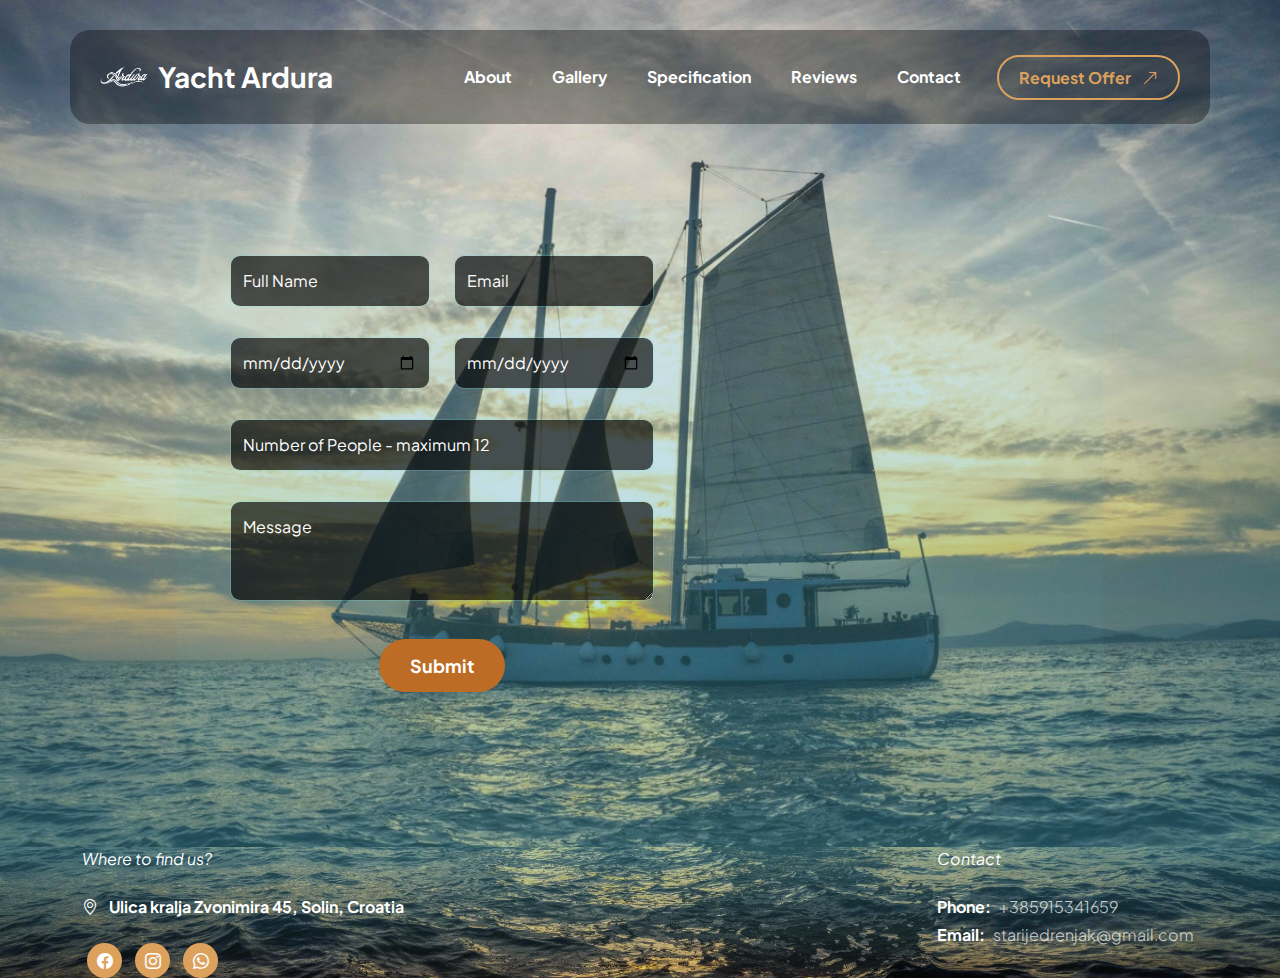
==== book.html @ 217bb02f "Add files via upload" ====
<!doctype html>
<html lang="en">
    <head>
        <meta charset="utf-8">
        <meta name="viewport" content="width=device-width, initial-scale=1">


        <title>Yacht Ardura - HTML Book Form</title>

        <!-- CSS FILES -->                
        <link rel="preconnect" href="https://fonts.googleapis.com">
        
        <link rel="preconnect" href="https://fonts.gstatic.com" crossorigin>

        <link href="https://fonts.googleapis.com/css2?family=Plus+Jakarta+Sans:ital,wght@0,200;0,400;0,600;0,700;1,200;1,700&display=swap" rel="stylesheet">
            
        <link href="css/bootstrap.min.css" rel="stylesheet">

        <link href="css/bootstrap-icons.css" rel="stylesheet">

        <link href="css/vegas.min.css" rel="stylesheet">

        <link href="css/custom.css" rel="stylesheet">

    </head>
    
    <body class="reservation-page">
                
            <main>
                <nav class="navbar navbar-expand-lg">                
                    <div class="container">
                        <a class="navbar-brand d-flex align-items-center" href="index.html">
                            <img src="images/arduragoldlogo.png" class="navbar-brand-image img-fluid" alt="images/arduragoldlogo.png">
                           Yacht Ardura
                        </a>
        
                        <button class="navbar-toggler" type="button" data-bs-toggle="collapse" data-bs-target="#navbarNav" aria-controls="navbarNav" aria-expanded="false" aria-label="Toggle navigation">
                            <span class="navbar-toggler-icon"></span>
                        </button>
        
                        <div class="collapse navbar-collapse" id="navbarNav">
                            <ul class="navbar-nav ms-lg-auto">
                                <li class="nav-item">
                                    <a class="nav-link" href="index.html#section_1"></a>
                                </li>
        
                                <li class="nav-item">
                                    <a class="nav-link" href="index.html#section_2">About</a>
                                </li>

                                <li class="nav-item">
                                    <a class="nav-link" href="index.html#section_3">Gallery</a>
                                </li>

                                <li class="nav-item">
                                    <a class="nav-link" href="index.html#section_4">Specification</a>
                                </li>
                                
                                <li class="nav-item">
                                    <a class="nav-link" href="index.html#section_5">Reviews</a>
                                </li>

                                <li class="nav-item">
                                    <a class="nav-link" href="index.html#section_6">Contact</a>
                                </li>
                            </ul>

                            <div class="ms-lg-3">
                                <a class="btn custom-btn custom-border-btn" href="book.html">
                                    Request Offer
                                    <i class="bi-arrow-up-right ms-2"></i>
                                </a>
                            </div>
                        </div>
                    </div>
                </nav>
                

                <section class="booking-section section-padding">
                <div class="container">
                    <div class="row">

                        <div class="col-lg-10 col-12 mx-auto">
                            <div class="booking-form-wrap">
                                <div class="row">
                                    <div class="col-lg-7 col-12 p-0">
                                        <form class="custom-form booking-form" action="#" method="post" role="form">
            
                                            <div class="booking-form-body">
                                                <div class="row">
                                                    <div class="col-lg-6 col-12">
                                                        <input type="text" name="booking-form-name" id="booking-form-name" class="form-control" placeholder="Full Name" required="">
                                                    </div>

                                            
                                                    <div class="col-lg-6 col-12">                                                   
                                                    <input type="email" name="email" id="email" pattern="[^ @]*@[^ @]*" class="form-control" placeholder="Email" required="">
                                                </div>
                                                
                                                    

                                                    <div class="col-lg-6 col-12">
                                                        <input type="date" name="booking-form-date" id="booking-form-date" class="form-control" placeholder="From Date" required="">
                                                    </div>
                                                    
                                                                                                     
                                                <div class="col-lg-6 col-12">
                                                    <input type="date" name="booking-form-date" id="booking-form-date" class="form-control" placeholder="To Date" required="">
                                                </div>

                                                    <div class="col-lg-12 col-12">
                                                        <input type="number" name="booking-form-number" id="booking-form-number" class="form-control" placeholder="Number of People - maximum 12" required="">

                                                        <textarea name="booking-form-message" rows="3" class="form-control" id="booking-form-message" placeholder="Message"></textarea>
                                                    </div>

                                                    <div class="col-lg-4 col-md-10 col-8 mx-auto mt-2">
                                                        <button type="submit" class="form-control">Submit</button>
                                                    </div>
                                                </div>
                                            </div>
                                        </form>
                                    </div>

                                    <div class="col-lg-5 col-12 p-0">
                                        <div class="booking-form-image-wrap">
                                            
                                         
                                        </div>

                                    </div>
                                </div>
                            </div>

                        </div>
                    </div>
                </section>


                <footer class="site-footer">
                    <div class="container">
                        <div class="row">

                            <div class="col-lg-4 col-12 me-auto">
                                <em class="text-white d-block mb-4">Where to find us?</em>

                                <strong class="text-white">
                                    <i class="bi-geo-alt me-2"></i>
                                    Ulica kralja Zvonimira 45, Solin, Croatia
                                </strong>

                                <ul class="social-icon mt-4">
                                    <li class="social-icon-item">
                                        <a href="https://www.facebook.com/YachtArdura/" class="social-icon-link bi-facebook">
                                        </a>
                                         </li>
        
                                    
                                        <li class="social-icon-item">
                                            <a href="https://www.instagram.com/yacht_ardura/" target="_new" class="social-icon-link bi-instagram">
                                            </a>
                                        </li>

                                        <li class="social-icon-item">
                                          <a href="+385915341659" class="social-icon-link bi-whatsapp">
                                          </a>
                                        </li>
                                </ul>
                            </div>

                            <div class="col-lg-3 col-12 mt-4 mb-3 mt-lg-0 mb-lg-0">
                                <em class="text-white d-block mb-4">Contact</em>

                                <p class="d-flex mb-1">
                                    <strong class="me-2">Phone:</strong>
                                    <a href="tel: +385915341659" class="site-footer-link">
                                     +385915341659
                                    </a>
                                </p>

                                <p class="d-flex mb-1">
                                    <strong class="me-2">Email:</strong>
                                    <a href="mailto:starijedrenjak@gmail.com?subject=Mail from Our Site" class=site-footer-link>starijedrenjak@gmail.com </a> 
                                </p>
                            </div>
                        </div>
                    </div>
                </footer>
            </main>


        <!-- JAVASCRIPT FILES -->
        <script src="js/jquery.min.js"></script>
        <script src="js/bootstrap.min.js"></script>
        <script src="js/jquery.sticky.js"></script>
        <script src="js/vegas.min.js"></script>
        <script src="js/custom.js"></script>

    </body>
</html>
---- css/vegas.min.css ----
.vegas-content-scrollable,.vegas-overlay,.vegas-slide,.vegas-slide-inner,.vegas-timer{position:absolute;top:0;left:0;bottom:0;right:0;overflow:hidden;border:none;padding:0;margin:0}.vegas-content-scrollable{position:relative;height:100%;overflow:auto}.vegas-overlay{opacity:.5;background:url(./overlays/02.png) center center}.vegas-timer{top:auto;bottom:0;height:2px}.vegas-timer-progress{width:0%;height:100%;background:#fff;transition:width ease-out}.vegas-timer-running .vegas-timer-progress{width:100%}.vegas-slide,.vegas-slide-inner{margin:0;padding:0;background:center center no-repeat;transform:translateZ(0);will-change:transform,opacity}body .vegas-container{overflow:hidden!important;position:relative}.vegas-video{min-width:100%;min-height:100%;width:auto;height:auto}body.vegas-container{overflow:auto;position:static;z-index:-2}body.vegas-container>.vegas-overlay,body.vegas-container>.vegas-slide,body.vegas-container>.vegas-timer{position:fixed;z-index:-1}.vegas-transition-blur,.vegas-transition-blur2{opacity:0;filter:blur(32px) brightness(1.01)}.vegas-transition-blur-in,.vegas-transition-blur2-in{opacity:1;filter:blur(0) brightness(1.01)}.vegas-transition-blur2-out{opacity:0}.vegas-transition-burn,.vegas-transition-burn2{opacity:0;filter:contrast(1000%) saturate(1000%)}.vegas-transition-burn-in,.vegas-transition-burn2-in{opacity:1;filter:contrast(100%) saturate(100%)}.vegas-transition-burn2-out{opacity:0;filter:contrast(1000%) saturate(1000%)}.vegas-transition-fade,.vegas-transition-fade2{opacity:0}.vegas-transition-fade-in,.vegas-transition-fade2-in{opacity:1}.vegas-transition-fade2-out{opacity:0}.vegas-transition-flash,.vegas-transition-flash2{opacity:0;filter:brightness(25)}.vegas-transition-flash-in,.vegas-transition-flash2-in{opacity:1;filter:brightness(1)}.vegas-transition-flash2-out{opacity:0;filter:brightness(25)}.vegas-transition-negative,.vegas-transition-negative2{opacity:0;filter:invert(100%)}.vegas-transition-negative-in,.vegas-transition-negative2-in{opacity:1;filter:invert(0)}.vegas-transition-negative2-out{opacity:0;filter:invert(100%)}.vegas-transition-slideDown,.vegas-transition-slideDown2{transform:translateY(-100%)}.vegas-transition-slideDown-in,.vegas-transition-slideDown2-in{transform:translateY(0)}.vegas-transition-slideDown2-out{transform:translateY(100%)}.vegas-transition-slideLeft,.vegas-transition-slideLeft2{transform:translateX(100%)}.vegas-transition-slideLeft-in,.vegas-transition-slideLeft2-in{transform:translateX(0)}.vegas-transition-slideLeft2-out,.vegas-transition-slideRight,.vegas-transition-slideRight2{transform:translateX(-100%)}.vegas-transition-slideRight-in,.vegas-transition-slideRight2-in{transform:translateX(0)}.vegas-transition-slideRight2-out{transform:translateX(100%)}.vegas-transition-slideUp,.vegas-transition-slideUp2{transform:translateY(100%)}.vegas-transition-slideUp-in,.vegas-transition-slideUp2-in{transform:translateY(0)}.vegas-transition-slideUp2-out{transform:translateY(-100%)}.vegas-transition-swirlLeft,.vegas-transition-swirlLeft2{transform:scale(2) rotate(35deg);opacity:0}.vegas-transition-swirlLeft-in,.vegas-transition-swirlLeft2-in{transform:scale(1) rotate(0);opacity:1}.vegas-transition-swirlLeft2-out,.vegas-transition-swirlRight,.vegas-transition-swirlRight2{transform:scale(2) rotate(-35deg);opacity:0}.vegas-transition-swirlRight-in,.vegas-transition-swirlRight2-in{transform:scale(1) rotate(0);opacity:1}.vegas-transition-swirlRight2-out{transform:scale(2) rotate(35deg);opacity:0}.vegas-transition-zoomIn,.vegas-transition-zoomIn2{transform:scale(0);opacity:0}.vegas-transition-zoomIn-in,.vegas-transition-zoomIn2-in{transform:scale(1);opacity:1}.vegas-transition-zoomIn2-out,.vegas-transition-zoomOut,.vegas-transition-zoomOut2{transform:scale(2);opacity:0}.vegas-transition-zoomOut-in,.vegas-transition-zoomOut2-in{transform:scale(1);opacity:1}.vegas-transition-zoomOut2-out{transform:scale(0);opacity:0}.vegas-animation-kenburns{-webkit-animation:kenburns ease-out;animation:kenburns ease-out}@-webkit-keyframes kenburns{0%{transform:scale(1.5)}100%{transform:scale(1)}}@keyframes kenburns{0%{transform:scale(1.5)}100%{transform:scale(1)}}.vegas-animation-kenburnsDownLeft{-webkit-animation:kenburnsDownLeft ease-out;animation:kenburnsDownLeft ease-out}@-webkit-keyframes kenburnsDownLeft{0%{transform:scale(1.5) translate(10%,-10%)}100%{transform:scale(1) translate(0,0)}}@keyframes kenburnsDownLeft{0%{transform:scale(1.5) translate(10%,-10%)}100%{transform:scale(1) translate(0,0)}}.vegas-animation-kenburnsDownRight{-webkit-animation:kenburnsDownRight ease-out;animation:kenburnsDownRight ease-out}@-webkit-keyframes kenburnsDownRight{0%{transform:scale(1.5) translate(-10%,-10%)}100%{transform:scale(1) translate(0,0)}}@keyframes kenburnsDownRight{0%{transform:scale(1.5) translate(-10%,-10%)}100%{transform:scale(1) translate(0,0)}}.vegas-animation-kenburnsDown{-webkit-animation:kenburnsDown ease-out;animation:kenburnsDown ease-out}@-webkit-keyframes kenburnsDown{0%{transform:scale(1.5) translate(0,-10%)}100%{transform:scale(1) translate(0,0)}}@keyframes kenburnsDown{0%{transform:scale(1.5) translate(0,-10%)}100%{transform:scale(1) translate(0,0)}}.vegas-animation-kenburnsLeft{-webkit-animation:kenburnsLeft ease-out;animation:kenburnsLeft ease-out}@-webkit-keyframes kenburnsLeft{0%{transform:scale(1.5) translate(10%,0)}100%{transform:scale(1) translate(0,0)}}@keyframes kenburnsLeft{0%{transform:scale(1.5) translate(10%,0)}100%{transform:scale(1) translate(0,0)}}.vegas-animation-kenburnsRight{-webkit-animation:kenburnsRight ease-out;animation:kenburnsRight ease-out}@-webkit-keyframes kenburnsRight{0%{transform:scale(1.5) translate(-10%,0)}100%{transform:scale(1) translate(0,0)}}@keyframes kenburnsRight{0%{transform:scale(1.5) translate(-10%,0)}100%{transform:scale(1) translate(0,0)}}.vegas-animation-kenburnsUpLeft{-webkit-animation:kenburnsUpLeft ease-out;animation:kenburnsUpLeft ease-out}@-webkit-keyframes kenburnsUpLeft{0%{transform:scale(1.5) translate(10%,10%)}100%{transform:scale(1) translate(0,0)}}@keyframes kenburnsUpLeft{0%{transform:scale(1.5) translate(10%,10%)}100%{transform:scale(1) translate(0,0)}}.vegas-animation-kenburnsUpRight{-webkit-animation:kenburnsUpRight ease-out;animation:kenburnsUpRight ease-out}@-webkit-keyframes kenburnsUpRight{0%{transform:scale(1.5) translate(-10%,10%)}100%{transform:scale(1) translate(0,0)}}@keyframes kenburnsUpRight{0%{transform:scale(1.5) translate(-10%,10%)}100%{transform:scale(1) translate(0,0)}}.vegas-animation-kenburnsUp{-webkit-animation:kenburnsUp ease-out;animation:kenburnsUp ease-out}@-webkit-keyframes kenburnsUp{0%{transform:scale(1.5) translate(0,10%)}100%{transform:scale(1) translate(0,0)}}@keyframes kenburnsUp{0%{transform:scale(1.5) translate(0,10%)}100%{transform:scale(1) translate(0,0)}}
/*# sourceMappingURL=vegas.min.css.map */
---- css/custom.css ----
/*---------------------------------------
  CUSTOM PROPERTIES ( VARIABLES )             
-----------------------------------------*/
:root {
  --white-color:                  #ffffff;
  --primary-color:                #54cbdb;
  --secondary-color:              #DDA15E;
  --section-bg-color:             #b78752;
  --custom-btn-bg-color:          #BC6C25;
  --custom-btn-bg-hover-color:    #DDA15E;
  --dark-color:                   #000000;
  --p-color:                      #717275;
  --border-color:                 #7fffd4;
  --link-hover-color:             #E76F51;

  --body-font-family:             'Plus Jakarta Sans', sans-serif;

  --h1-font-size:                 40px;
  --h2-font-size:                 34px;
  --h3-font-size:                 30px;
  --h4-font-size:                 28px;
  --h5-font-size:                 24px;
  --h6-font-size:                 22px;
  --p-font-size:                  20px;
  --btn-font-size:                16px;
  --form-btn-font-size:           18px;
  --menu-font-size:               16px;

  --border-radius-large:          100px;
  --border-radius-medium:         20px;
  --border-radius-small:          10px;

  --font-weight-thin:             200;
  --font-weight-light:            300;
  --font-weight-normal:           400;
  --font-weight-bold:             700;
}

body {
  background-color: var(--white-color);
  font-family: var(--body-font-family);

}


/*---------------------------------------
  TYPOGRAPHY               
-----------------------------------------*/

h2,
h3,
h4,
h5,
h6 {
  color: var(--white-color);
}

h1,
h2,
h3,
h4,
h5,
h6 {
  font-weight: var(--font-weight-bold);
}

h1 {
  font-size: var(--h1-font-size);
}

h2 {
  font-size: var(--h2-font-size);
}

h3 {
  font-size: var(--h3-font-size);
}

h4 {
  font-size: var(--h4-font-size);
}

h5 {
  font-size: var(--h5-font-size);
}

h6 {
  font-size: var(--h6-font-size);
}

p {
  color: var(--p-color);
  font-size: var(--p-font-size);
  font-weight: var(--font-weight-light);
}

ul li {
  color: var(--p-color);
  font-size: var(--p-font-size);
  font-weight: var(--font-weight-light);
}

a, 
button {
  touch-action: manipulation;
  transition: all 0.3s;
}

a {
  display: inline-block;
  color: var(--primary-color);
  text-decoration: none;
}

a:hover {
  color: var(--link-hover-color);
}

b,
strong {
  font-weight: var(--font-weight-bold);
}


/*---------------------------------------
  SECTION               
-----------------------------------------*/
.section-padding {
  padding-top: 100px;
  padding-bottom: 100px;
}

.section-bg {
  background-color: var(--section-bg-color);
}

.section-overlay {
  background-color: var(--light-color);
  position: absolute;
  z-index: 9;
  top: 0;
  left: 0;
  pointer-events: none;
  width: 100%;
  height: 100%;
  opacity: 0.65;
}

.section-overlay + .container {
  position: relative;
  z-index: 22;
}

.back-top-icon {
  font-size: var(--h2-font-size);
}


/*---------------------------------------
  TIMELINE               
-----------------------------------------*/
.timeline {
  position: relative;
  max-width: 1200px;
  margin: 0 auto;
}

.timeline::after {
  content: '';
  position: absolute;
  width: 5px;
  background-color: var(--white-color);
  top: 0;
  bottom: 0;
  left: 50%;
  margin-left: -3px;
}

.timeline-container {
  padding: 10px 40px;
  padding-top: 0;
  position: relative;
  background-color: inherit;
  width: 50%;
}

.timeline-container::after {
  content: '';
  position: absolute;
  width: 25px;
  height: 25px;
  right: -12px;
  background-color: var(--white-color);
  border: 5px solid #7c5c52;
  top: 15px;
  border-radius: 50%;
  z-index: 1;
}

.timeline-container-left {
  left: 0;
}

.timeline-container-right {
  left: 50%;
}

.timeline-container-left::before {
  content: " ";
  height: 0;
  position: absolute;
  top: 9px;
  width: 0;
  z-index: 1;
  right: 25px;
  border: medium solid white;
  border-width: 20px 0 20px 20px;
  border-color: transparent transparent transparent white;
}

.timeline-container-right::before {
  content: " ";
  height: 0;
  position: absolute;
  top: 9px;
  width: 0;
  z-index: 1;
  left: 25px;
  border: medium solid white;
  border-width: 20px 20px 20px 0;
  border-color: transparent white transparent transparent;
}

.timeline-container-right::after {
  left: -13px;
}

.timeline-content {
  padding: 5px;
  background-color: var(--white-color);
  position: relative;
  border-radius: var(--border-radius-medium);
}

@media screen and (max-width: 991px) {
  .timeline::after {
    left: 31px;
  }

  .timeline-container {
    width: 100%;
    padding-left: 70px;
    padding-right: 25px;
  }

  .timeline-container::before {
    left: 58px;
    border: medium solid white;
    border-width: 20px 20px 20px 0;
    border-color: transparent white transparent transparent;
  }

  .timeline-container-left::after, .timeline-container-right::after {
    left: 6px;
  }

  .timeline-container-right {
    left: 0%;
  }
}



/*---------------------------------------
  CUSTOM BUTTON               
-----------------------------------------*/
.custom-btn {
  background: var(--custom-btn-bg-color);
  border: 2px solid transparent;
  border-radius: var(--border-radius-large);
  color: var(--white-color);
  font-size: var(--btn-font-size);
  font-weight: var(--font-weight-bold);
  line-height: normal;
  transition: all 0.3s;
  padding: 12px 28px;
}

.custom-btn:hover {
  background: var(--custom-btn-bg-hover-color);
  color: var(--white-color);
}

.custom-border-btn {
  background: transparent;
  border: 2px solid var(--white-color);
  color: var(--white-color);
}

.custom-border-btn:hover {
  background: var(--white-color);
  color: var(--secondary-color);
}

.custom-btn-bg-white {
  border-color: var(--white-color);
  color: var(--white-color);
}

.custom-btn-italic {
  font-style: italic;
}


/*---------------------------------------
  NAVIGATION BAR & OFFCANVAS              
-----------------------------------------*/
.sticky-wrapper {
  position: absolute;
  z-index: 999999;
  top: 0;
  right: 0;
  left: 0;
}

.sticky-wrapper.is-sticky .container {
  background: rgba(0, 0, 0, 0.65);
  border-radius: var(--border-radius-medium);
  padding: 15px 30px;
}

.navbar {
  background: transparent;
  z-index: 999999;
  padding-top: 30px;
  padding-bottom: 30px;
}

.navbar .container {
  background: rgba(0, 0, 0, 0.35);
  border-radius: var(--border-radius-medium);
  padding: 15px 30px;
}

.navbar-brand,
.navbar-brand:hover {
  font-size: var(--h4-font-size);
  font-weight: var(--font-weight-bold);
  display: block;
  color: var(--white-color);
}

.navbar .navbar-brand-image {
  filter: brightness(0) invert(1);
}

.navbar-brand-image {
  width: 48px;
  height: auto;
  margin-right: 10px;
}

.navbar .custom-btn {
  padding: 10px 20px;
}

.navbar-expand-lg .navbar-nav .nav-link {
  border-radius: var(--border-radius-large);
  margin: 10px;
  padding: 10px;
}

.navbar-nav .nav-link {
  display: inline-block;
  color: var(--white-color);
  font-size: var(--menu-font-size);
  font-weight: var(--font-weight-bold);
  padding-top: 15px;
  padding-bottom: 15px;
}

.navbar-nav .nav-link.active, 
.navbar-nav .nav-link:hover {
  color: var(--secondary-color);
}

.navbar .dropdown-menu {
  background: var(--white-color);
  box-shadow: 0 1rem 3rem rgba(0,0,0,.175);
  border: 0;
  display: inherit;
  opacity: 0;
  min-width: 9rem;
  margin-top: 20px;
  padding: 13px 0 10px 0;
  transition: all 0.3s;
  pointer-events: none;
}

.navbar .dropdown-menu::before {
  content: "";
  width: 0;
  height: 0;
  border-left: 20px solid transparent;
  border-right: 20px solid transparent;
  border-bottom: 15px solid var(--white-color);
  position: absolute;
  top: -10px;
  left: 10px;
}

.navbar .dropdown-item {
  display: inline-block;
  color: var(--p-color);
  font-size: var(--menu-font-size);
  font-weight: var(--font-weight-medium);
  position: relative;
}

.navbar .dropdown-item.active, 
.navbar .dropdown-item:active,
.navbar .dropdown-item:focus, 
.navbar .dropdown-item:hover {
  background: transparent;
  color: var(--link-hover-color);
}

.navbar .dropdown-toggle::after {
  content: "\f282";
  display: inline-block;
  font-family: bootstrap-icons !important;
  font-size: var(--menu-font-size);
  font-style: normal;
  font-weight: normal !important;
  font-variant: normal;
  text-transform: none;
  line-height: 1;
  vertical-align: -.125em;
  -webkit-font-smoothing: antialiased;
  -moz-osx-font-smoothing: grayscale;
  position: relative;
  left: 2px;
  border: 0;
}

@media screen and (min-width: 992px) {
  .navbar .dropdown:hover .dropdown-menu {
    opacity: 1;
    margin-top: 0;
    pointer-events: auto;
  }
}

.navbar-toggler {
  border: 0;
  padding: 0;
  cursor: pointer;
  margin: 0;
  width: 30px;
  height: 35px;
  outline: none;
}

.navbar-toggler:focus {
  outline: none;
  box-shadow: none;
}

.navbar-toggler[aria-expanded="true"] .navbar-toggler-icon {
  background: transparent;
}

.navbar-toggler[aria-expanded="true"] .navbar-toggler-icon:before,
.navbar-toggler[aria-expanded="true"] .navbar-toggler-icon:after {
  transition: top 300ms 50ms ease, -webkit-transform 300ms 350ms ease;
  transition: top 300ms 50ms ease, transform 300ms 350ms ease;
  transition: top 300ms 50ms ease, transform 300ms 350ms ease, -webkit-transform 300ms 350ms ease;
  top: 0;
}

.navbar-toggler[aria-expanded="true"] .navbar-toggler-icon:before {
  transform: rotate(45deg);
}

.navbar-toggler[aria-expanded="true"] .navbar-toggler-icon:after {
  transform: rotate(-45deg);
}

.navbar-toggler .navbar-toggler-icon {
  background: var(--white-color);
  transition: background 10ms 300ms ease;
  display: block;
  width: 30px;
  height: 2px;
  position: relative;
}

.navbar-toggler .navbar-toggler-icon:before,
.navbar-toggler .navbar-toggler-icon:after {
  transition: top 300ms 350ms ease, -webkit-transform 300ms 50ms ease;
  transition: top 300ms 350ms ease, transform 300ms 50ms ease;
  transition: top 300ms 350ms ease, transform 300ms 50ms ease, -webkit-transform 300ms 50ms ease;
  position: absolute;
  right: 0;
  left: 0;
  background: var(--white-color);
  width: 30px;
  height: 2px;
  content: '';
}

.navbar-toggler .navbar-toggler-icon::before {
  top: -8px;
}

.navbar-toggler .navbar-toggler-icon::after {
  top: 8px;
}

/*---------------------------------------
  HERO        
-----------------------------------------*/
.hero-section {
  background-color: var(--light-color);
  position: relative;
  overflow: hidden;
  min-height: 620px;
  text-align: center;
}

.hero-section::after {
  border-radius: var(--border-radius-medium);
  content: "";
  position: apsolute;
  top: 55%;
  left: 50%;
  transform: translate(-55%, -50%) rotate(45deg);
  width: 250px;
  height: 350px;
  pointer-events: none;
}

@media screen and (min-width: 991px) {
  .hero-section {
    height: 100vh;
  }
}

.hero-section h1 {
  color: var(--white-color);
}

.small-text {
  color: var(--secondary-color);
}

.hero-section .custom-border-btn {
  border-color: transparent;
}

.hero-section .container {
  position: relative;
  z-index: 9;
}

.hero-slides {
  width: 100%;
  height: 100%;
  position: absolute !important;
}


/*---------------------------------------
  ABOUT              
-----------------------------------------*/
.about-section {
  background-color: var(--primary-color);
  position: relative;
  background-image: url('../images/pozadina nova.jpg');
  background-repeat: no-repeat;
  background-size: cover;
}

.about-section .ratio {
  border-radius: var(--border-radius-medium);
}

.custom-video {
  border-radius: var(--border-radius-medium);
  width: 90%;
  height: 70%;
  object-fit: cover;
}

.about-image-wrap {
  border-radius: var(--border-radius-medium);
  position: relative;
  overflow: hidden;
}


.about-section h6 {
  color: var(--secondary-color);
}

/*---------------------------------------
GALLERY          
-----------------------------------------*/
.gallery-section {
  background-color: var(-p-color-color);
  position: relative;
  background-image: url('../images/ardura\ s.jpg');
  background-repeat: no-repeat;
  background-size: cover;
}
.gallery-block-wrap {
  background-color: var(rgb(77, 189, 212));
  border-radius: var(--border-radius-medium);
  position: relative;
  overflow: hidden;
  max-height: 350px;
  cursor: pointer;
}

.gallery-block-wrap:hover .team-block-image {
  transform: scale(1.2);
}

.gallery-block-image-wrap {
  width: 100%;
}

.gallery-block-image {
  display: block;
  object-fit: cover;
  width: 100%;
  height: 100%;
  transition: all 0.3s;
}



.carousel-inicators img {
  width: 50px;
  display:block;
}

.carousel-inicator button {
  width:max-content!important;
  display:block;
}

.carousel-inicators {
  position: unset;
}



/*---------------------------------------
 specifications      
-----------------------------------------*/
.specifications-section {
  background-image: url('../images/ardura-at-sea.jpg');
  background-repeat: no-repeat;
  background-size: cover;
}

.menu-block-wrap {
  background: rgba(0, 0, 0, 0.65);
  border-radius: var(--border-radius-medium);
  padding: 25px;
}

.menu-block .border-top {
  border-top-color: rgba(255, 255, 255, 0.35) !important;
}

.menu-block h6 {
  color: var(--white-color);
}

.menu-block small {
  color: rgba(255, 255, 255, 0.35);
}

.menu-block strong {
  color: var(--secondary-color);
}

.menu-block-image {
  border-radius: 70%;
  width: 20px;
  height: 20px;
  object-fit: cover;
  display: block;
  margin: auto;
  cursor: pointer;
}

.badge {
  background-color: var(--primary-color);
  font-size: 5px;
  position: relative;
  bottom: 2px;
  padding-bottom: 4px;
}

.badge::before {
  content: "";
  position: absolute;
  top: 0;
  bottom: 0;
  left: -4px;
  border-top: 5px solid transparent;
  border-bottom: 5px solid transparent;
  border-right: 5px solid var(--primary-color);
}


/*---------------------------------------
  REVIEWS              
-----------------------------------------*/
.reviews-section {
  background-image: url('../images/guests.jpg'); 
  background-repeat: no-repeat;
  background-size: cover ;
  background-color: #5e6fad;
  position: relative;

}

.reviews-block {
  background-color: var(--section-bg-color);
  border-radius: var(--border-radius-medium);
  position: relative;
  overflow: hidden;
}

.reviews-block .border-top {
  border-top-color: rgba(255, 255, 255, 0.) !important;
}

.reviews-block-image-wrap {
  background-image: url('../images/lounge\ sea\ view.jpg');
  background-repeat: no-repeat;
  background-size: cover;
  background-position: center;
  padding: 30px;
}

.reviews-block-image {
  border-radius: var(--border-radius-large);
  width: 65px;
  height: 65px;
  object-fit: cover;
  margin-right: 10px;
}

.reviews-block-info {
  padding: 20px 30px;
}

.reviews-block-info p {
  font-size: var(--btn-font-size);
  font-style: italic;
  color: rgba(255, 255, 255, 0.75);
}

.reviews-group i {
  color: var(--white-color);
}


/*---------------------------------------
  BOOKING SECTION              
-----------------------------------------*/
.booking-section {
  background-image: url('../images/sunset\ sailing.jpg');
  background-image: linear-gradient(to bottom, rgba(0, 0, 0, 0.1), rgba(72, 176, 197, 0.401)), url('../images/sunset\ sailing.jpg');
  background-color: rgba(6, 5, 15, 0.915);;
  background-repeat: no-repeat;
  background-position: center;
  background-size: cover;
  position: relative;
}

.booking-form-wrap {
  background-color: rgba(73, 204, 211, 0.05);
  border-radius: var(--border-radius-medium);
  position: relative;
  overflow: hidden;
  margin-top: 100px;
}

.booking-form {
  padding: 55px 65px;
}

.booking-form-image-wrap {
  position: relative;
  height: 100%;
}

.booking-form-image {
  width: 100%;
  height: 100%;
  object-fit: cover;
}

.booking-form-text span {
  color: var(--white-color);
  font-size: var(--btn-font-size);
}

.reservation-page .custom-border-btn {
  border-color: var(--secondary-color);
  color: var(--secondary-color);
}

.reservation-page .custom-border-btn:hover {
  border-color: transparent;
}


/*---------------------------------------
  CONTACT               
-----------------------------------------*/
.contact-section {
  background-image: linear-gradient(to bottom, rgba(0, 0, 0, 0.01), rgba(72, 176, 197, 0.401)), url('../images/sunset\ sailing.jpg');
  background-repeat: no-repeat;
  background-position: center;
  background-size: cover;
}

.google-map {
  border-radius: var(--border-radius-medium);
  filter: grayscale(100);
}

.contact-block-wrap {
  background: var(--primary-color);
  border-radius: var(--border-radius-medium);
  padding: 0;
  min-height: 200px;
}

.contact-block {
  background: var(--secondary-color);
  border-radius: var(--border-radius-medium);
  transform: rotate(8deg);
  height: 100%;
  padding: 20px 40px;
}

.contact-block h6 {
  transform: rotate(-8deg);
}

.contact-block .custom-icon {
  background: var(--primary-color);
  border-radius: var(--border-radius-large);
  display: block;
  width: 50px;
  height: 50px;
  line-height: 50px;
  text-align: center;
  position: relative;
}

.contact-block strong {
  display: block;
  color: var(--white-color);
  text-transform: uppercase;
  margin-top: 20px;
  margin-bottom: 10px;
}


/*---------------------------------------
  CUSTOM FORM               
-----------------------------------------*/
.custom-form .form-control {
  color: var(--p-color);
  border-radius: var(--border-radius-small);
  margin-bottom: 30px;
  padding-top: 13px;
  padding-bottom: 13px;
  box-shadow: none;
  outline: none;
  transition: all 0.3s;
}

.custom-form .form-control:hover,
.custom-form .form-control:focus {
  background: var(--secondary-color);
  border-color: transparent;
}

.custom-form .form-label {
  color: var(--white-color);
  font-style: italic;
  margin-bottom: 15px;
}

.custom-form button[type="submit"] {
  background: var(--custom-btn-bg-color);
  border: none;
  border-radius: var(--border-radius-large);
  color: var(--white-color);
  font-size: var(--form-btn-font-size);
  font-weight: var(--font-weight-bold);
  transition: all 0.3s;
  margin-bottom: 0;
}

.custom-form button[type="submit"]:hover,
.custom-form button[type="submit"]:focus {
  background: var(--white-color);
  border-color: transparent;
  color: var(--primary-color);
}

.contact-form .form-control,
.booking-form .form-control {
  background-color: rgba(0, 0, 0, 0.65);;
  border-color: rgba(121, 219, 230, 0.25);
}


.booking-form .form-control {
  color: var(--white-color);
}

.custom-form input::-webkit-input-placeholder,
.custom-form textarea::-webkit-input-placeholder {
   color: var(--white-color);
}

.booking-form input:-moz-placeholder,
.booking-form textarea:-moz-placeholder {
  color: var(--white-color);
}


/*---------------------------------------
  SITE FOOTER              
-----------------------------------------*/
.site-footer {
  background-image: linear-gradient(to top, rgba(0, 0, 0, 0.1), rgba(72, 176, 197, 0.401)), url('../images/zaglavlje.jpg');
  background-color: rgba(6, 5, 15, 0.915);;
  background-repeat: no-repeat;
  background-position: center;
  background-size: cover;
}

.site-footer strong {
  color: var(--white-color);
}

.site-footer p,
.site-footer-link {
  color: rgba(255, 255, 255, 0.75);
  font-size: var(--btn-font-size);
}

.site-footer-link {
  color: rgba(255, 255, 255, 0.75);
  font-size: var(--btn-font-size);
  transition: all 0.3s;
}

.site-footer-link:hover {
  color: rgba(255, 255, 255, 0.25);
  text-decoration: underline;
}

.copyright-text {
  color: rgba(255, 255, 255, 0.25);
  font-size: var(--menu-font-size);
}

.copyright-text a {
	color: rgba(255, 200, 160, 0.25);
}


/*---------------------------------------
  SOCIAL ICON               
-----------------------------------------*/
.social-icon {
  margin: 0;
  padding: 0;
}

.social-icon-item {
  list-style: none;
  display: inline-block;
  vertical-align: top;
}

.social-icon-link {
  background: var(--secondary-color);
  border-radius: var(--border-radius-large);
  color: var(--white-color);
  font-size: var(--menu-font-size);
  display: block;
  margin: 0 5px;
  text-align: center;
  width: 35px;
  height: 35px;
  line-height: 35px;
  transition: background 0.2s, color 0.2s;
}

.social-icon-link:hover {
  background: var(--white-color);
  color: var(--secondary-color);
}

.social-icon-link span {
  display: block;
}


/*---------------------------------------
  RESPONSIVE STYLES               
-----------------------------------------*/
@media screen and (max-width: 1200px) {
  h1 {
    font-size: 62px;
  }
}

@media screen and (max-width: 991px) {
  h1 {
    font-size: 54px;
  }

  h2 {
    font-size: 36px;
  }

  h3 {
    font-size: 32px;
  }

  h4 {
    font-size: 28px;
  }

  h5 {
    font-size: 20px;
  }

  h6 {
    font-size: 18px;
  }

  .section-padding {
    padding-top: 50px;
    padding-bottom: 50px;
  }

  .hero-section {
    padding-top: 148px;
    padding-bottom: 100px;
  }

  .navbar-brand,
  .navbar-brand:hover {
    font-size: var(--h5-font-size);
  }

  .navbar-expand-lg .navbar-nav {
    padding-bottom: 20px;
  }

  .navbar-expand-lg .navbar-nav .nav-link {
    padding: 0;
    margin-bottom: 0;
  }

  .navbar .custom-btn {
    margin-bottom: 10px;
  }

  .booking-form {
    padding: 45px;
  }

  .contact-section .container {
    width: auto;
    margin-right: 10px;
    margin-left: 10px;
    padding: 35px;
  }

  .site-footer {
    padding-top: 50px;
    padding-bottom: 50px;
  }
}

@media screen and (max-width: 767px) {
  .custom-btn {
    font-size: 14px;
    padding: 12px 20px;
  }

  .menu-block-wrap,
  .reviews-block-image-wrap,
  .reviews-block-info {
    padding: 20px;
  }
}


@media screen and (max-width: 578px) {
  .navbar .container,
  .sticky-wrapper.is-sticky .container {
    margin-right: 10px;
    margin-left: 10px;
  }
}


@media screen and (max-width: 480px) {
  h1 {
    font-size: 38px;
  }

  h2 {
    font-size: 28px;
  }

  h3 {
    font-size: 26px;
  }

  h4 {
    font-size: 22px;
  }

  h5 {
    font-size: 20px;
  }

  .hero-section::after {
    width: 200px;
    height: 200px;
  }

  .booking-form {
    padding: 35px;
  }

  .opening-hours-list li {
    font-size: 12px;
  }

  .reviews-block-image-wrap {
    flex-direction: column;
  }

  .reviews-block-image {
    margin-bottom: 15px;
  }

  .timeline-container {
    padding-left: 55px;
  }

  .timeline-container::before {
    left: 44px;
    border: medium solid white;
    border-width: 15px 15px 15px 0;
    border-color: transparent white transparent transparent;
  }

  .timeline-container-left::before,
  .timeline-container-right::before {
    top: 13px;
  }
  
}
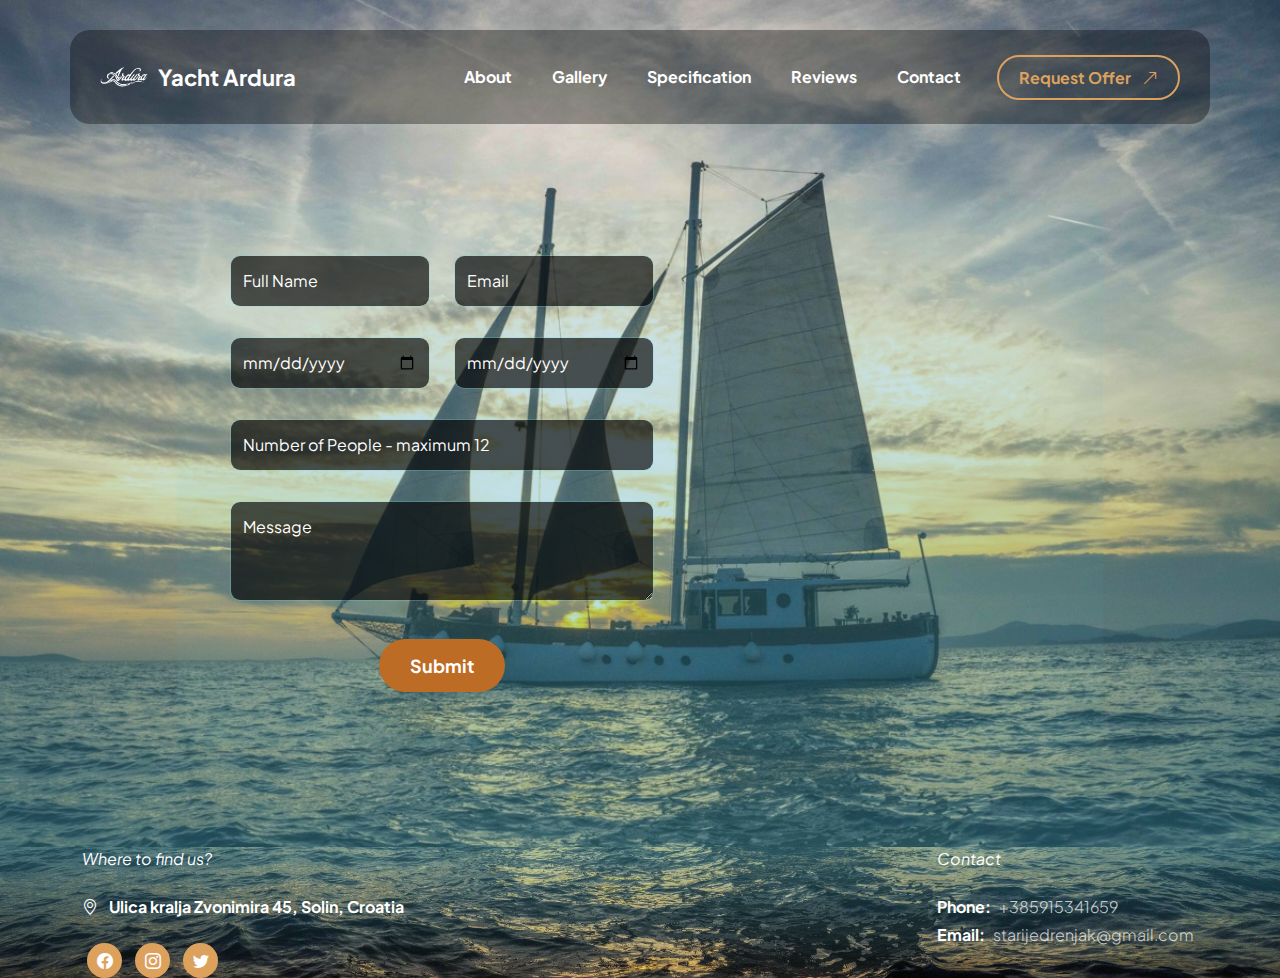
==== commit 37b74c69: "Update book.html" ====
--- a/book.html
+++ b/book.html
@@ -162,7 +162,7 @@
                                         </li>
 
                                         <li class="social-icon-item">
-                                          <a href="+385915341659" class="social-icon-link bi-whatsapp">
+                                          <a href="https://x.com/i/flow/login?redirect_after_login=%2Fardurayacht" class="social-icon-link bi-twitter">
                                           </a>
                                         </li>
                                 </ul>
--- a/css/custom.css
+++ b/css/custom.css
@@ -16,13 +16,13 @@
 
   --body-font-family:             'Plus Jakarta Sans', sans-serif;
 
-  --h1-font-size:                 40px;
-  --h2-font-size:                 34px;
-  --h3-font-size:                 30px;
-  --h4-font-size:                 28px;
-  --h5-font-size:                 24px;
-  --h6-font-size:                 22px;
-  --p-font-size:                  20px;
+  --h1-font-size:                 28px;
+  --h2-font-size:                 26px;
+  --h3-font-size:                 24px;
+  --h4-font-size:                 22px;
+  --h5-font-size:                 20px;
+  --h6-font-size:                 20px;
+  --p-font-size:                  16px;
   --btn-font-size:                16px;
   --form-btn-font-size:           18px;
   --menu-font-size:               16px;
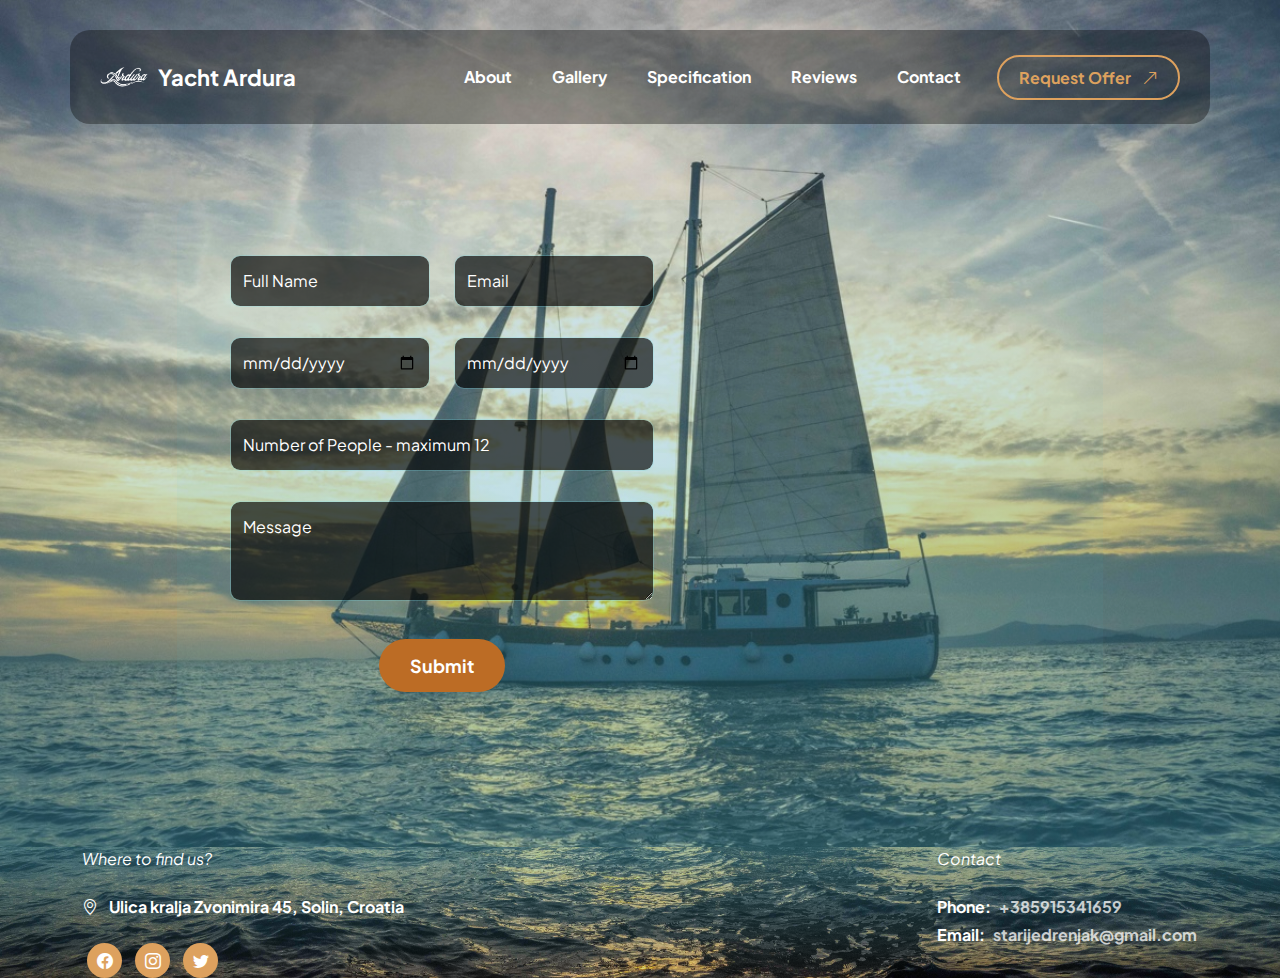
==== commit 7dca8cd2: "Update book.html" ====
--- a/book.html
+++ b/book.html
@@ -173,14 +173,16 @@
 
                                 <p class="d-flex mb-1">
                                     <strong class="me-2">Phone:</strong>
-                                    <a href="tel: +385915341659" class="site-footer-link">
+                                    <strong class="me-2"><a href="tel: +385915341659" class="site-footer-link">
                                      +385915341659
-                                    </a>
+                                    </a></strong>
+                                  
                                 </p>
 
                                 <p class="d-flex mb-1">
                                     <strong class="me-2">Email:</strong>
-                                    <a href="mailto:starijedrenjak@gmail.com?subject=Mail from Our Site" class=site-footer-link>starijedrenjak@gmail.com </a> 
+                                    <strong class="me-2"><a href="mailto:starijedrenjak@gmail.com?subject=Mail from Our Site" class=site-footer-link>starijedrenjak@gmail.com </a> </strong>
+                                    
                                 </p>
                             </div>
                         </div>
